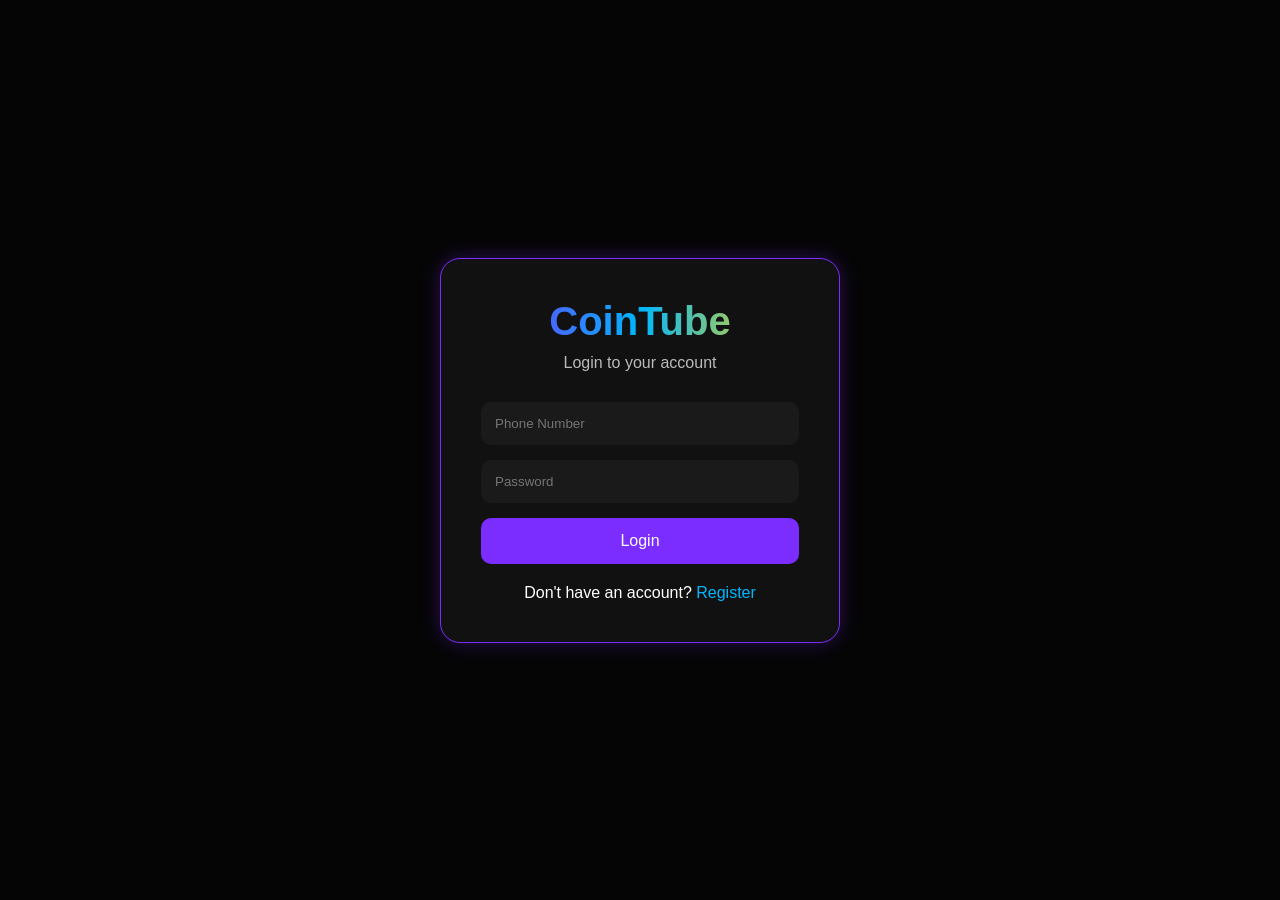
==== index.html @ c88d466f "Add Firebase config script to index.html Added Firebase configuration script to the HTML file." ====
<!DOCTYPE html>
<html lang="en">
<head>
    <meta charset="UTF-8">
    <meta name="viewport" content="width=device-width, initial-scale=1.0">
    <title>CoinTube</title>
    <link rel="stylesheet" href="style.css">
</head>
<body>

    <nav class="navbar">

    <div class="logo">
        CoinTube
    </div>

    <button class="menu-btn" onclick="toggleMenu()">
        ☰
    </button>

</nav>

    <div id="sidebar" class="sidebar">
        <a href="index.html">🏠 Home</a>
        <a href="dashboard.html">📊 Dashboard</a>
        <a href="referral.html">👥 Referral</a>
        <a href="leaderboard.html">🏆 Leaderboard</a>
        <a href="withdraw.html">💰 Withdraw</a>
    </div>

    <div class="hero">
        <h1>Welcome to CoinTube</h1>
        <p>Complete tasks and earn coins.</p>
    </div>

    <div class="task-box">
        <h2>Today's Tasks</h2>

        <div class="task-card">
            <h3>Watch Video</h3>
            <p>Reward: 10 Coins</p>

            <button onclick="earnCoins()">
                Watch Video (+10 Coins)
            </button>
        </div>

        <div class="task-card">
            <h3>Daily Check-In</h3>
            <p>Reward: 20 Coins</p>

            <button>
                Claim Reward
            </button>
        </div>
    </div>

    <script src="app.js"></script>

    <script>
window.location.href="login.html";
</script>
<script type="module" src="firebase-config.js"></script>
    
</body>
</html>
---- style.css ----
*{
    margin:100;
    padding:100;
    box-sizing:border-box;
}

body{
    background:#050505;
    color:white;
    font-family:Arial,sans-serif;
}

.navbar{
    display:flex;
    justify-content:space-between;
    align-items:center;
    padding:20px;
    background:#111;
}

.menu-btn{
    background:none;
    border:none;
    color:white;
    font-size:30px;
    cursor:pointer;
}

.sidebar{
    position:fixed;
    top:0;
    right:-260px;
    width:250px;
    height:100%;
    background:#111;
    transition:0.3s;
    padding-top:70px;
    z-index:1000;
}

.sidebar a{
    display:block;
    color:white;
    text-decoration:none;
    padding:15px 20px;
}

.sidebar a:hover{
    background:#7b2cff;
}

.sidebar.active{
    right:0;
}

.hero{
    text-align:center;
    padding:50px 20px;
}

.hero h1{
    margin-bottom:10px;
}

.task-box{
    width:90%;
    margin:auto;
}

.task-card{
    background:#111;
    border:1px solid #7b2cff;
    border-radius:15px;
    padding:20px;
    margin-bottom:20px;
}

.task-card h3{
    margin-bottom:10px;
}

button{
    background:#7b2cff;
    color:white;
    border:none;
    padding:12px 25px;
    border-radius:10px;
    cursor:pointer;
    margin-top:10px;
}

button:hover{
    opacity:0.9;
}
.logo{
    font-size:42px;
    font-weight:900;
    background:linear-gradient(90deg,#7b2cff,#00b7ff,#ffd700);
    -webkit-background-clip:text;
    -webkit-text-fill-color:transparent;
}
.page-title{
    text-align:center;
    padding:30px;
}

.dashboard-grid{
    display:grid;
    grid-template-columns:repeat(auto-fit,minmax(250px,1fr));
    gap:20px;
    padding:20px;
}

input{
    width:100%;
    padding:12px;
    border:none;
    border-radius:10px;
}
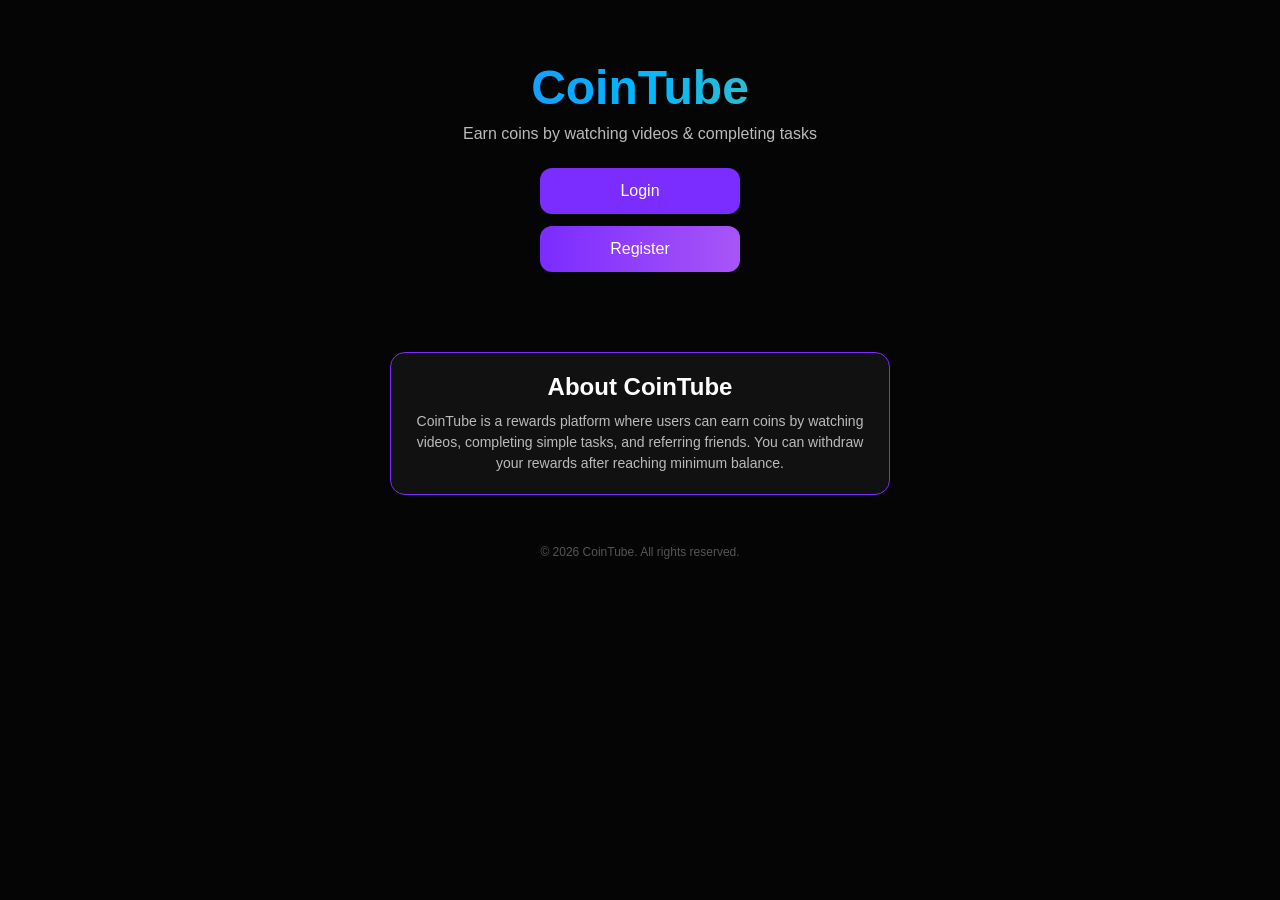
==== commit 9056d2e5: "Revamp CoinTube homepage layout and styles Updated the layout and style of the CoinTube homepage, ad" ====
--- a/index.html
+++ b/index.html
@@ -1,66 +1,144 @@
 <!DOCTYPE html>
 <html lang="en">
 <head>
-    <meta charset="UTF-8">
-    <meta name="viewport" content="width=device-width, initial-scale=1.0">
-    <title>CoinTube</title>
-    <link rel="stylesheet" href="style.css">
+<meta charset="UTF-8">
+<meta name="viewport" content="width=device-width, initial-scale=1.0">
+<title>CoinTube - Earn Coins Online</title>
+
+<style>
+*{
+    margin:0;
+    padding:0;
+    box-sizing:border-box;
+    font-family:Arial,sans-serif;
+}
+
+body{
+    background:#050505;
+    color:white;
+}
+
+/* HEADER */
+.header{
+    text-align:center;
+    padding:60px 20px 30px;
+}
+
+.logo{
+    font-size:48px;
+    font-weight:900;
+    background:linear-gradient(90deg,#7b2cff,#00b7ff,#ffd700);
+    -webkit-background-clip:text;
+    -webkit-text-fill-color:transparent;
+}
+
+.tagline{
+    margin-top:10px;
+    color:#bbb;
+    font-size:16px;
+}
+
+/* BUTTONS */
+.btn-container{
+    display:flex;
+    flex-direction:column;
+    gap:12px;
+    align-items:center;
+    margin-top:25px;
+}
+
+.btn{
+    width:200px;
+    padding:14px;
+    border:none;
+    border-radius:12px;
+    font-size:16px;
+    cursor:pointer;
+    transition:0.2s;
+}
+
+.login{
+    background:#7b2cff;
+    color:white;
+}
+
+.register{
+    background:linear-gradient(90deg,#7b2cff,#a855f7);
+    color:white;
+}
+
+.btn:hover{
+    transform:scale(1.05);
+    opacity:0.9;
+}
+
+/* ABOUT */
+.about{
+    max-width:500px;
+    margin:50px auto;
+    padding:20px;
+    background:#111;
+    border:1px solid #7b2cff;
+    border-radius:15px;
+    text-align:center;
+}
+
+.about h2{
+    margin-bottom:10px;
+    color:#fff;
+}
+
+.about p{
+    color:#bbb;
+    font-size:14px;
+    line-height:1.5;
+}
+
+/* FOOTER */
+.footer{
+    text-align:center;
+    color:#555;
+    font-size:12px;
+    margin-top:40px;
+    padding-bottom:30px;
+}
+</style>
 </head>
+
 <body>
 
-    <nav class="navbar">
+<div class="header">
+    <div class="logo">CoinTube</div>
+    <div class="tagline">Earn coins by watching videos & completing tasks</div>
 
-    <div class="logo">
-        CoinTube
+    <div class="btn-container">
+        <button class="btn login" onclick="goLogin()">Login</button>
+        <button class="btn register" onclick="goRegister()">Register</button>
     </div>
+</div>
 
-    <button class="menu-btn" onclick="toggleMenu()">
-        ☰
-    </button>
+<div class="about">
+    <h2>About CoinTube</h2>
+    <p>
+        CoinTube is a rewards platform where users can earn coins by watching videos, 
+        completing simple tasks, and referring friends. You can withdraw your rewards 
+        after reaching minimum balance.
+    </p>
+</div>
 
-</nav>
+<div class="footer">
+    © 2026 CoinTube. All rights reserved.
+</div>
 
-    <div id="sidebar" class="sidebar">
-        <a href="index.html">🏠 Home</a>
-        <a href="dashboard.html">📊 Dashboard</a>
-        <a href="referral.html">👥 Referral</a>
-        <a href="leaderboard.html">🏆 Leaderboard</a>
-        <a href="withdraw.html">💰 Withdraw</a>
-    </div>
+<script>
+function goLogin(){
+    window.location.href = "login.html";
+}
 
-    <div class="hero">
-        <h1>Welcome to CoinTube</h1>
-        <p>Complete tasks and earn coins.</p>
-    </div>
+function goRegister(){
+    window.location.href = "register.html";
+}
+</script>
 
-    <div class="task-box">
-        <h2>Today's Tasks</h2>
-
-        <div class="task-card">
-            <h3>Watch Video</h3>
-            <p>Reward: 10 Coins</p>
-
-            <button onclick="earnCoins()">
-                Watch Video (+10 Coins)
-            </button>
-        </div>
-
-        <div class="task-card">
-            <h3>Daily Check-In</h3>
-            <p>Reward: 20 Coins</p>
-
-            <button>
-                Claim Reward
-            </button>
-        </div>
-    </div>
-
-    <script src="app.js"></script>
-
-    <script>
-window.location.href="login.html";
-</script>
-<script type="module" src="firebase-config.js"></script>
-    
 </body>
 </html>
